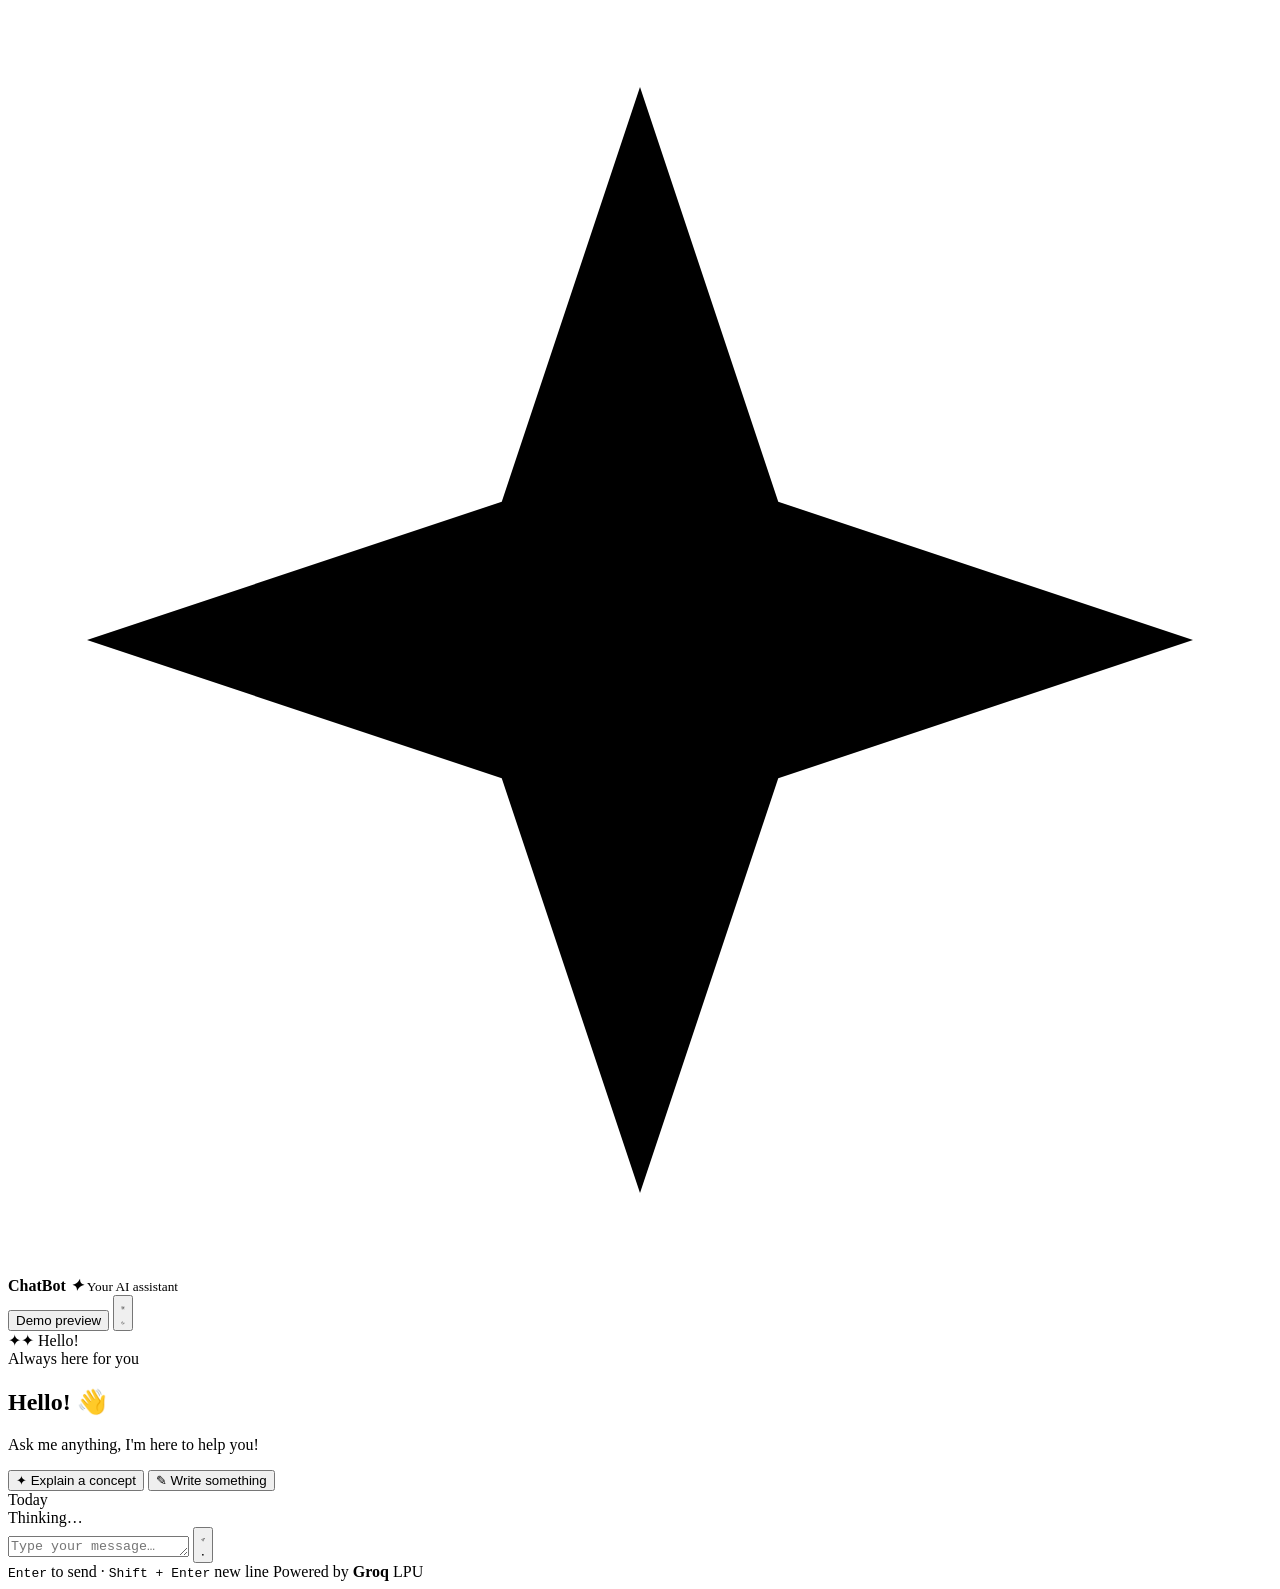
==== static/index.html @ 3dc9dfe0 "html" ====
<!doctype html>
<html lang="en" data-theme="light">
<head>
<meta charset="utf-8" />
<meta name="viewport" content="width=device-width, initial-scale=1, viewport-fit=cover" />
<meta name="color-scheme" content="light dark" />
<title>ChatBot · Your AI assistant</title>
<link rel="icon" href="data:image/svg+xml,%3Csvg xmlns='http://www.w3.org/2000/svg' viewBox='0 0 64 64'%3E%3Crect width='64' height='64' rx='18' fill='%23f2532a'/%3E%3Cpath d='M32 12 38 26 52 32 38 38 32 52 26 38 12 32 26 26Z' fill='%23fff'/%3E%3C/svg%3E" />
<link rel="stylesheet" href="/styles.css" />
<script>
  // Apply saved theme before first paint.
  try {
    var t = localStorage.getItem('chatbot.theme') || localStorage.getItem('astra.theme');
    if (t === 'dark' || t === 'light') document.documentElement.dataset.theme = t;
  } catch (e) {}
</script>
</head>
<body>

<!-- ambient background -->
<div class="scene" aria-hidden="true">
  <span class="layer layer-dark"></span>
  <span class="layer layer-light"></span>
  <span class="tint"></span>
  <span class="beam"></span>
  <span class="vignette"></span>
  <span class="motes"><i></i><i></i><i></i><i></i><i></i><i></i><i></i><i></i></span>
  <span class="grain"></span>
</div>
<div class="ripples" id="ripples" aria-hidden="true"></div>

<main class="app" data-theme="light" aria-label="Chat application">

  <header class="head">
    <div class="brand">
      <span class="logo-wrap">
        <span class="logo"><svg viewBox="0 0 32 32"><path d="M16 2l3.5 10.5L30 16l-10.5 3.5L16 30l-3.5-10.5L2 16l10.5-3.5L16 2Z"/></svg></span>
        <span class="live-dot"></span>
      </span>
      <span class="brand-text">
        <b>ChatBot <em>✦</em></b>
        <small>Your AI assistant</small>
      </span>
    </div>

    <div class="head-right">
      <button class="conn-pill" id="connPill" type="button" aria-haspopup="dialog" aria-expanded="false">
        <i></i><span id="connLabel">Demo preview</span>
      </button>
      <button class="theme-toggle" id="themeToggle" type="button" aria-label="Switch between day and night theme" title="Day / night">
        <span class="knob"></span>
        <span class="tt-ico sun"><svg viewBox="0 0 24 24" fill="none" stroke="currentColor" stroke-width="1.9" stroke-linecap="round"><circle cx="12" cy="12" r="4"/><path d="M12 2v2M12 20v2M4.9 4.9l1.4 1.4M17.7 17.7l1.4 1.4M2 12h2M20 12h2M4.9 19.1l1.4-1.4M17.7 6.3l1.4-1.4"/></svg></span>
        <span class="tt-ico moon"><svg viewBox="0 0 24 24" fill="none" stroke="currentColor" stroke-width="1.9" stroke-linecap="round" stroke-linejoin="round"><path d="M20 14.5A8.5 8.5 0 0 1 9.5 4a8.5 8.5 0 1 0 10.5 10.5Z"/></svg></span>
      </button>
    </div>
  </header>

  <div class="thread" id="thread">
    <section class="hero" id="hero">
      <div class="portrait-wrap">
        <span class="aura"></span>
        <span class="orbit"></span>
        <span class="spark one">✦</span><span class="spark two">✦</span>
        <span class="portrait"><span class="art art-dark"></span><span class="art art-light"></span></span>
        <span class="speech">Hello!</span>
      </div>
      <span class="kicker"><i></i> Always here for you</span>
      <h1>Hello! <span class="w">👋</span></h1>
      <p>Ask me anything, I'm here to help you!</p>
      <div class="chips">
        <button class="chip" data-fill="Explain something interesting" type="button"><span>✦</span> Explain a concept</button>
        <button class="chip" data-fill="Help me write a short message" type="button"><span>✎</span> Write something</button>
      </div>
    </section>

    <div class="divider"><span>Today</span></div>
    <div class="messages" id="messages" aria-live="polite"></div>

    <div class="typing hidden" id="typing">
      <span class="bot-av"><span class="art art-dark"></span><span class="art art-light"></span></span>
      <span class="typing-bubble"><span class="dots"><i></i><i></i><i></i></span><span class="think">Thinking…</span></span>
    </div>
  </div>

  <footer class="dock">
    <form class="composer" id="composer">
      <textarea id="msgInput" rows="1" placeholder="Type your message…" aria-label="Message" autocomplete="off"></textarea>
      <button class="send" id="sendBtn" type="submit" aria-label="Send message">
        <svg class="ic-send" viewBox="0 0 24 24" fill="none" stroke="currentColor" stroke-width="1.9" stroke-linecap="round" stroke-linejoin="round"><path d="M21 3 10.5 13.5M21 3l-6.8 18-3.7-7.5L3 9.8 21 3Z"/></svg>
        <svg class="ic-stop" viewBox="0 0 24 24"><rect x="7" y="7" width="10" height="10" rx="2" fill="currentColor"/></svg>
      </button>
    </form>
    <div class="hint">
      <span><kbd>Enter</kbd> to send · <kbd>Shift + Enter</kbd> new line</span>
      <span class="lpu"><i></i> Powered by <b>Groq</b> LPU</span>
    </div>
  </footer>
</main>

<!-- connection panel -->
<div class="popover" id="connPopover" role="dialog" aria-label="Connection settings" hidden>
  <div class="pop-head"><b>Connection</b><button class="pop-close" id="popClose" type="button" aria-label="Close">✕</button></div>
  <p class="pop-note">Add your free Groq key to go live. Or set <code>GROQ_API_KEY</code> in <code>.env</code> and restart the server.</p>
  <label for="keyInput">API key</label>
  <div class="pop-field">
    <input id="keyInput" type="password" placeholder="gsk_••••••••••••" autocomplete="off" spellcheck="false" />
    <button id="eyeBtn" type="button" aria-label="Show key">◉</button>
  </div>
  <label for="modelInput">Model ID</label>
  <input class="pop-input" id="modelInput" type="text" placeholder="llama-3.3-70b-versatile" spellcheck="false" />
  <p class="pop-result" id="popResult" hidden></p>
  <div class="pop-actions">
    <button class="btn-ghost" id="testBtn" type="button">Test</button>
    <button class="btn-primary" id="saveBtn" type="button">Save</button>
  </div>
  <a class="pop-link" href="https://console.groq.com/keys" target="_blank" rel="noopener noreferrer">Get a free key ↗</a>
</div>

<div class="toast" id="toast" role="status" aria-live="polite"></div>

<script src="/app.js" defer></script>
</body>
</html>
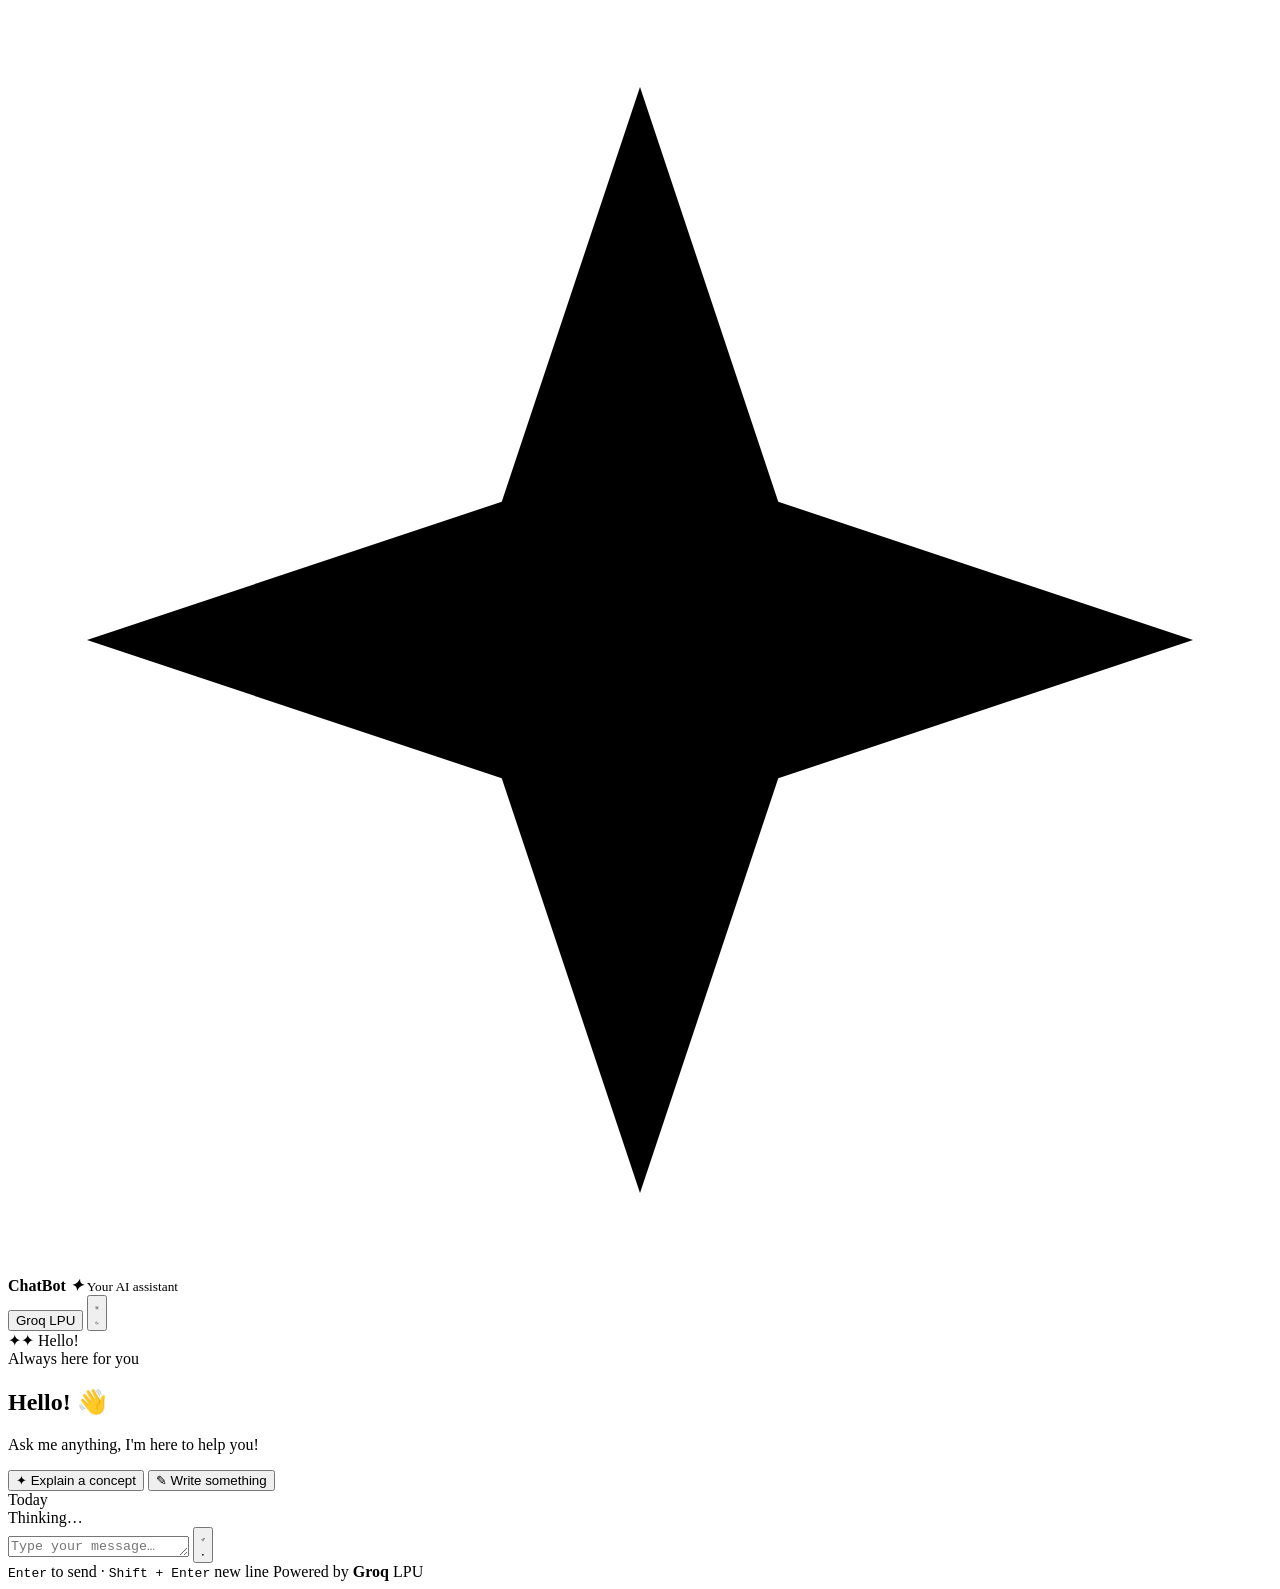
==== commit 42500c31: "erp chaatbot" ====
--- a/static/index.html
+++ b/static/index.html
@@ -45,7 +45,7 @@
 
     <div class="head-right">
       <button class="conn-pill" id="connPill" type="button" aria-haspopup="dialog" aria-expanded="false">
-        <i></i><span id="connLabel">Demo preview</span>
+        <i></i><span id="connLabel">Groq LPU</span>
       </button>
       <button class="theme-toggle" id="themeToggle" type="button" aria-label="Switch between day and night theme" title="Day / night">
         <span class="knob"></span>
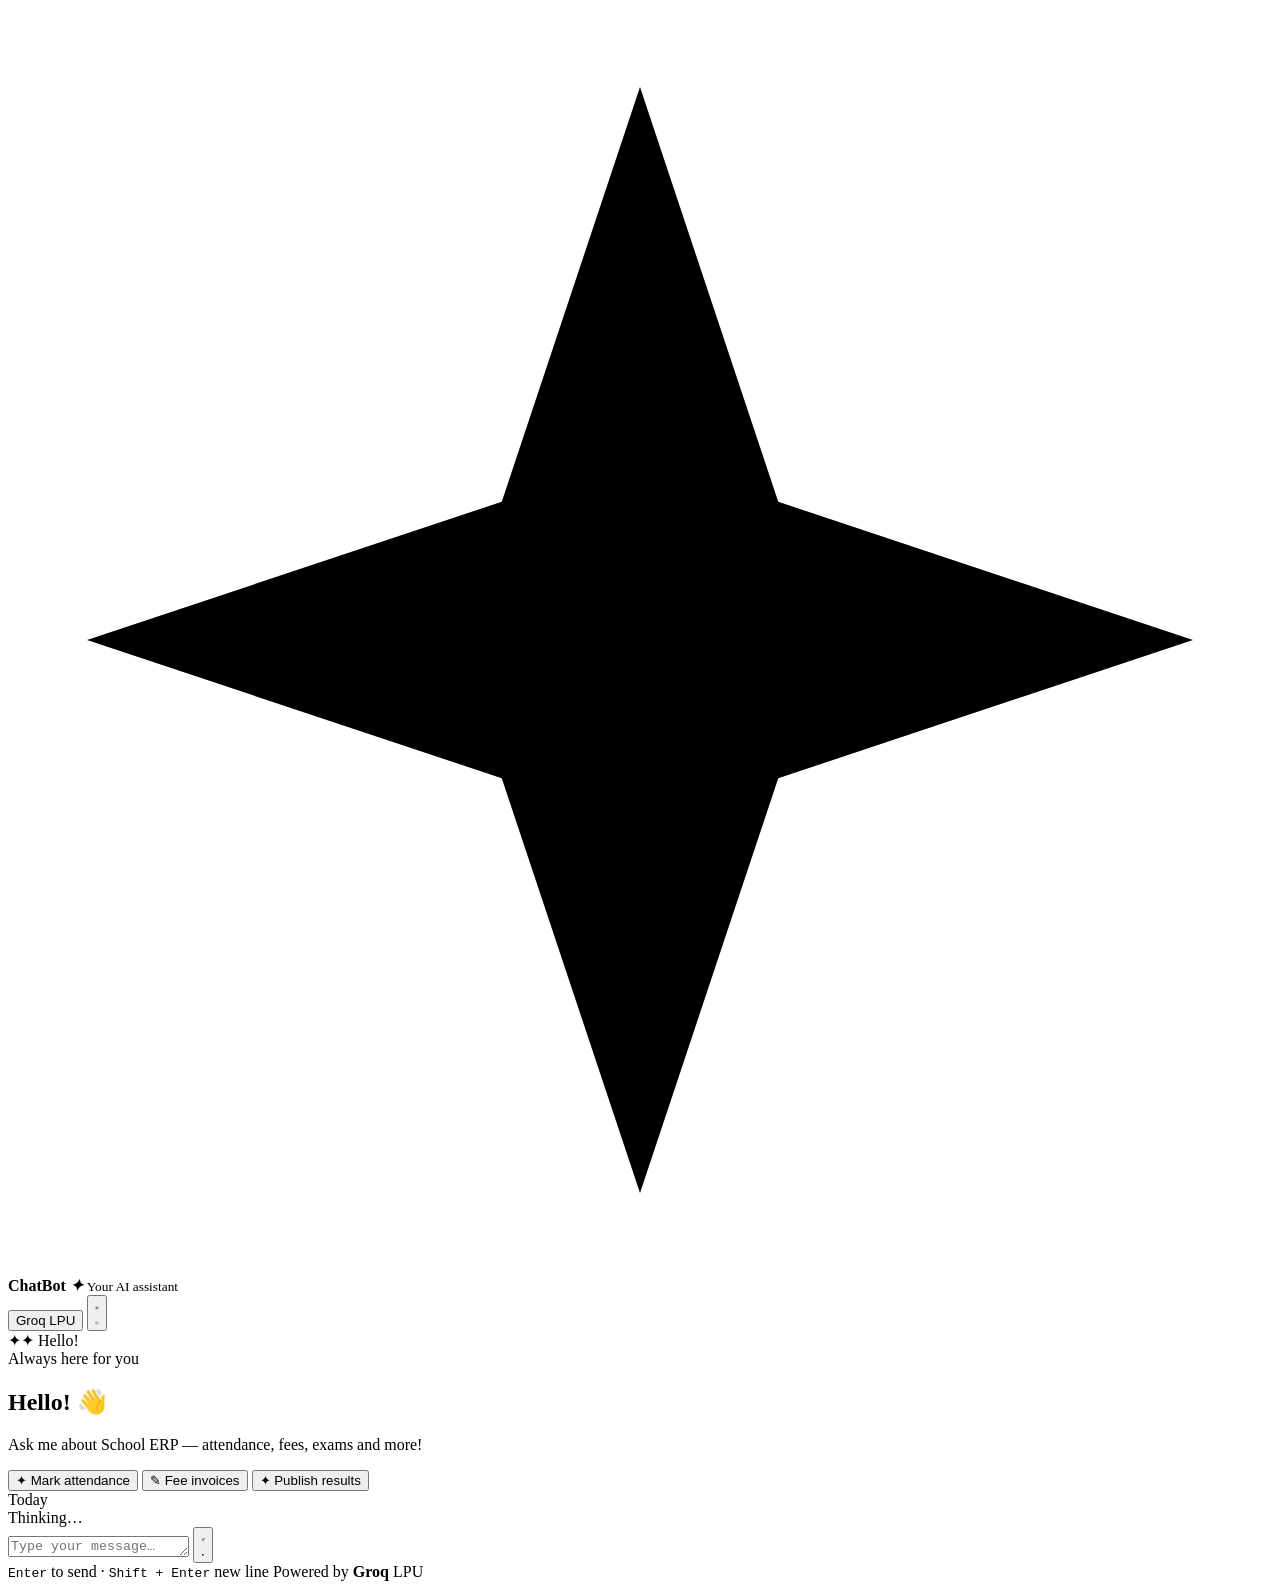
==== commit bf74446b: "System prompt" ====
--- a/static/index.html
+++ b/static/index.html
@@ -66,10 +66,11 @@
       </div>
       <span class="kicker"><i></i> Always here for you</span>
       <h1>Hello! <span class="w">👋</span></h1>
-      <p>Ask me anything, I'm here to help you!</p>
+      <p>Ask me about School ERP — attendance, fees, exams and more!</p>
       <div class="chips">
-        <button class="chip" data-fill="Explain something interesting" type="button"><span>✦</span> Explain a concept</button>
-        <button class="chip" data-fill="Help me write a short message" type="button"><span>✎</span> Write something</button>
+        <button class="chip" data-fill="How do I mark student attendance?" type="button"><span>✦</span> Mark attendance</button>
+        <button class="chip" data-fill="Where can I see a student's fee invoices and receipts?" type="button"><span>✎</span> Fee invoices</button>
+        <button class="chip" data-fill="How are examination results published to parents?" type="button"><span>✦</span> Publish results</button>
       </div>
     </section>
 
@@ -120,4 +121,4 @@
 
 <script src="/app.js" defer></script>
 </body>
-</html>
+</html>
